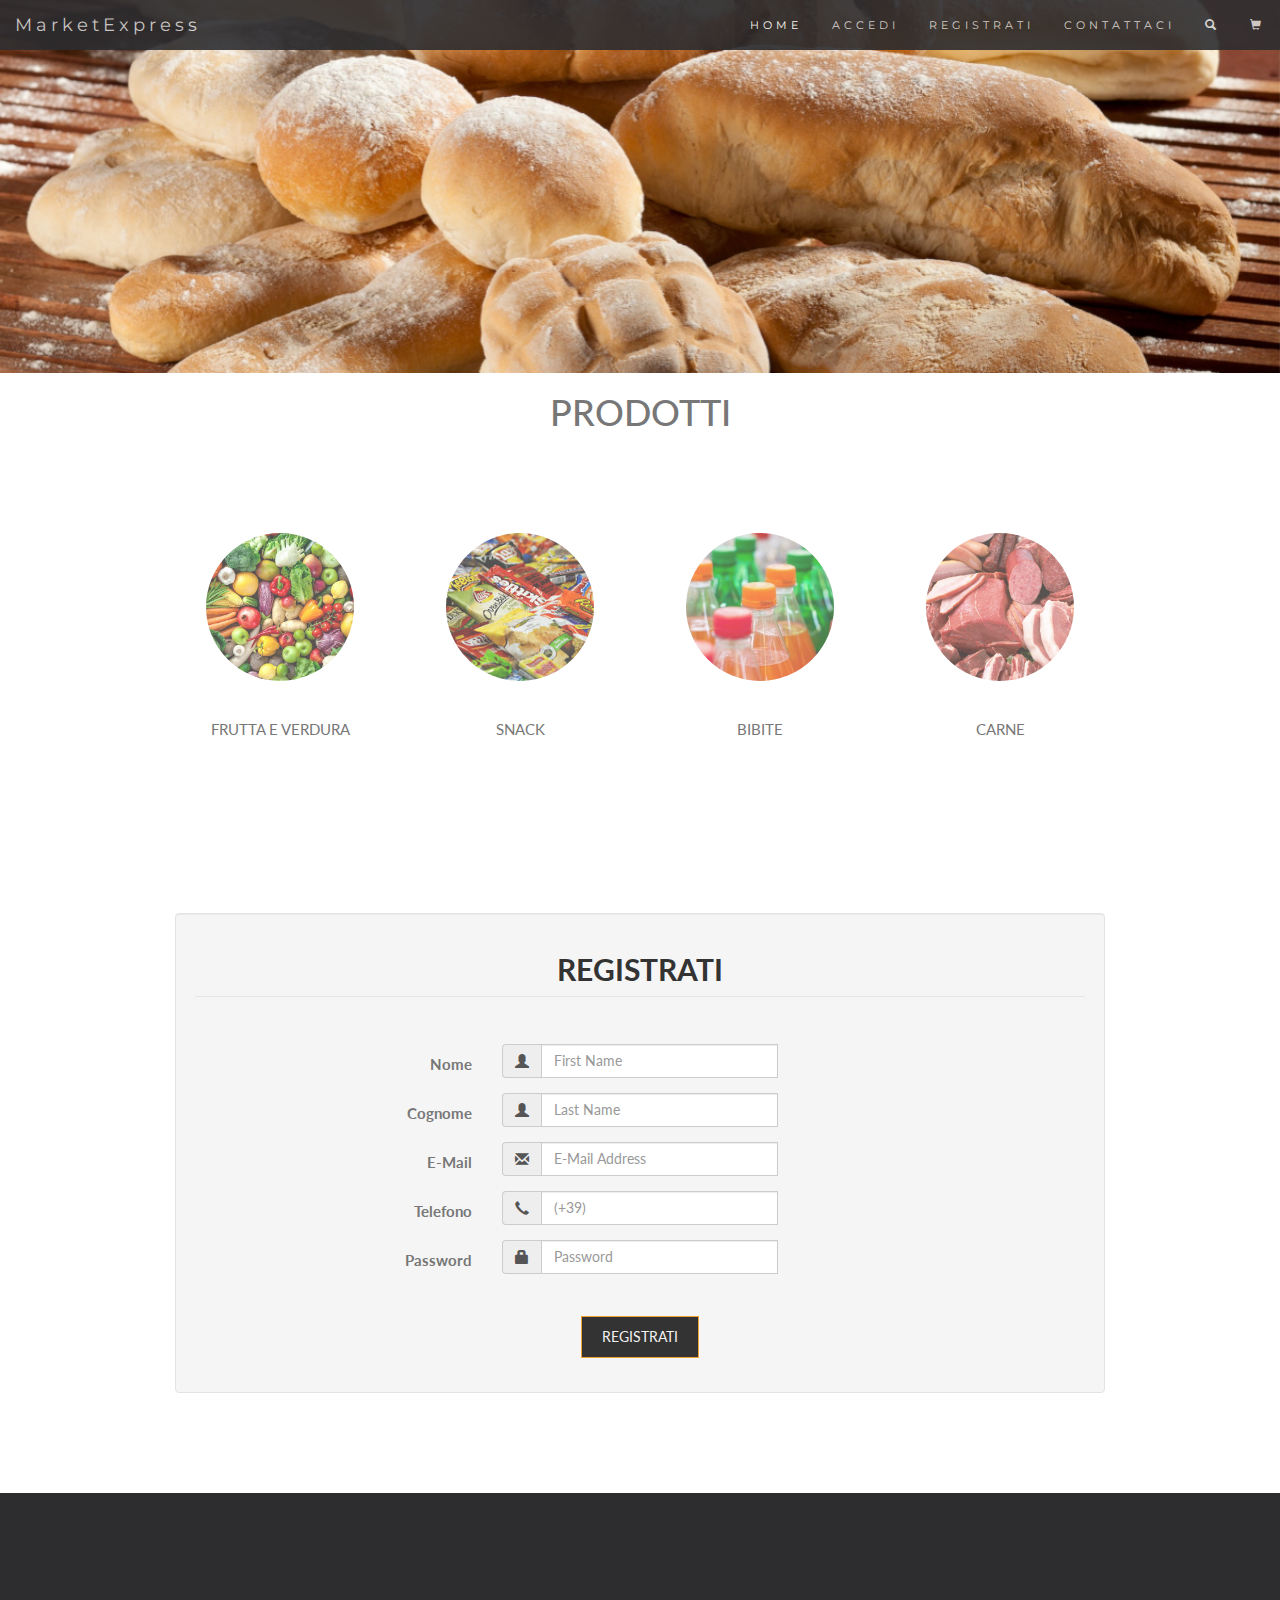
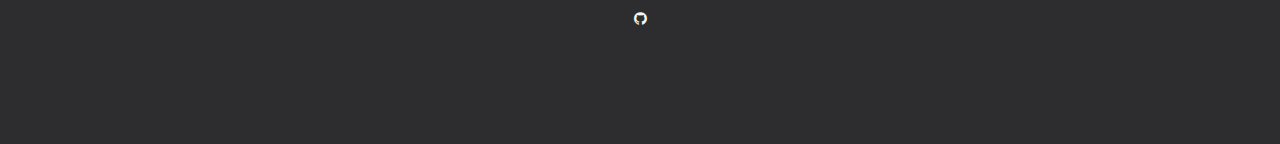
==== Back-end php/FINAL/index.html @ 47814818 "Aggiunta Progetto PHP" ====
<!DOCTYPE html>
<html lang="en">
<head>
  <title>Home | Market Express</title>
  <link href="img/shopcart.png" rel="shortcut icon"/> <!--miss shortcut icon titlebar-->
  <meta charset="utf-8">
  <meta name="viewport" content="width=device-width, initial-scale=1">
  <link rel="stylesheet" href="https://maxcdn.bootstrapcdn.com/bootstrap/3.4.0/css/bootstrap.min.css">
  <link href="https://fonts.googleapis.com/css?family=Lato" rel="stylesheet" type="text/css">
  <link href="https://cdnjs.cloudflare.com/ajax/libs/font-awesome/4.7.0/css/font-awesome.min.css" rel="stylesheet"/>
  <link href="https://fonts.googleapis.com/css?family=Montserrat" rel="stylesheet" type="text/css">
  <link href="styles.css" rel="stylesheet" type="text/css">
  <script src="https://ajax.googleapis.com/ajax/libs/jquery/3.3.1/jquery.min.js"></script>
  <script src="https://maxcdn.bootstrapcdn.com/bootstrap/3.4.0/js/bootstrap.min.js"></script>
</head>
<body id="myPage" data-spy="scroll" data-target=".navbar" data-offset="50">

<nav class="navbar navbar-default navbar-fixed-top">
  <div class="container-fluid">
    <div class="navbar-header">
      <button type="button" class="navbar-toggle" data-toggle="collapse" data-target="#myNavbar">
        <span class="icon-bar"></span>
        <span class="icon-bar"></span>
      </button>
      <a class="navbar-brand" href="#myPage">MarketExpress</a>
    </div>
    <div class="collapse navbar-collapse" id="myNavbar">
      <ul class="nav navbar-nav navbar-right">
        <li><a href="#myPage">HOME</a></li>
        <li><a href="" data-toggle="modal" data-target="#AccessModal">ACCEDI</a></li>
          <li><a href="#registration_form">REGISTRATI</a></li>
        <li><a href="#contact">CONTATTACI</a></li>
        <li><a href="#"><span class="glyphicon glyphicon-search"></span></a></li>
          <li><a href="#"><span class="glyphicon glyphicon-shopping-cart"></span></a></li>
      </ul>
    </div>
  </div>
</nav>
    <!-- AccessModal -->
  <div class="modal fade" id="AccessModal" role="dialog">
    <div class="modal-dialog">
      <!-- Modal content-->
      <div class="modal-content">
        <div class="modal-header">
          <button type="button" class="close" data-dismiss="modal">×</button>
          <h4><span class="glyphicon glyphicon-user"></span> ACCEDI</h4>
        </div>
        <div class="modal-body">
          <form action="" method="post">
            <div class="form-group">
              <label for="e-mail"><span class="glyphicon glyphicon-user"></span> E-Mail</label>
              <input type="text" class="form-control" name="email" placeholder="Inserisci E-mail">
            </div>
            <div class="form-group">
              <label for="psw"><span class="glyphicon glyphicon-lock"></span> Password</label>
              <input type="password" class="form-control" name="password" placeholder="Inserisci Password">
            </div>
              <button type="submit" class="btn btn-block">ACCEDI
                <span class="glyphicon glyphicon-ok"></span>
              </button>
          </form>
        </div>
        <div class="modal-footer">
          <button type="submit" class="btn btn-danger btn-default pull-left" data-dismiss="modal">
            <span class="glyphicon glyphicon-remove"></span> Cancel
          </button>
        </div>
      </div>
    </div>
  </div>
<div id="myCarousel" class="carousel slide" data-ride="carousel">
    <!-- Wrapper for slides -->
    <div class="carousel-inner" role="listbox">
      <div class="item active">
        <img src="img/pane.jpg" alt="pane">
      </div>
      <div class="item">
        <img src="img/verdura.jpg" alt="verdura">
      </div>
      <div class="item">
        <img src="img/carne.jpg" alt="carne">
    </div>
  </div>
  </div>

    <center><h1>PRODOTTI</h1></center>
<!-- Container (The Products Section) -->
<div id="band" class="container text-center">

  <div class="row">
  <div class="col-sm-3">
      <a href="prodotti.php?cat=frutta">
        <img src="img/verdure.jpg" class="img-circle person" alt="Categoria" width="255" height="255">
      </a>
      <p>FRUTTA E VERDURA</p>
    </div>
  <div class="col-sm-3">
      <a href="prodotti.php?cat=snack">
        <img src="img/snack.jpg" class="img-circle person" alt="Categoria"
             width="255" height="255">
      </a>
      <p>SNACK</p>
    </div>
    <div class="col-sm-3">
      <a href="prodotti.php?cat=bibite">
        <img src="img/Bibite.jpg" class="img-circle person" alt="Categoria" width="255" height="255">
      </a>
        <p>BIBITE</p>
    </div>
  <div class="col-sm-3">
      <a href="prodotti.php?cat=carni">
        <img src="img/carni.jpg" class="img-circle person" alt="Categoria"
             width="255" height="255">
      </a>
      <p>CARNE</p>
  </div>

    </div>
    </div>
    <!--Register-->

    <div class="container text-center">

    <form class="well form-horizontal" action=" " method="post"  id="registration_form">

<fieldset>
<!-- Form Name -->
<legend><center><h2><b>REGISTRATI</b></h2></center></legend><br>
<!-- Text input-->
<div class="form-group">
  <label class="col-md-4 control-label">Nome</label>
  <div class="col-md-4 inputGroupContainer">
  <div class="input-group">
  <span class="input-group-addon"><i class="glyphicon glyphicon-user"></i></span>
  <input  name="first_name" placeholder="First Name" class="form-control"  type="text">
    </div>
  </div>
</div>

<!-- Text input-->

<div class="form-group">
  <label class="col-md-4 control-label" >Cognome</label>
    <div class="col-md-4 inputGroupContainer">
    <div class="input-group">
  <span class="input-group-addon"><i class="glyphicon glyphicon-user"></i></span>
  <input name="last_name" placeholder="Last Name" class="form-control"  type="text">
    </div>
  </div>
</div>
<!-- Text input-->
       <div class="form-group">
  <label class="col-md-4 control-label">E-Mail</label>
    <div class="col-md-4 inputGroupContainer">
    <div class="input-group">
        <span class="input-group-addon"><i class="glyphicon glyphicon-envelope"></i></span>
  <input name="regemail" placeholder="E-Mail Address" class="form-control"  type="text">
    </div>
  </div>
</div>
<!-- Text input-->
<div class="form-group">
  <label class="col-md-4 control-label">Telefono</label>
    <div class="col-md-4 inputGroupContainer">
    <div class="input-group">
        <span class="input-group-addon"><i class="glyphicon glyphicon-earphone"></i></span>
  <input name="contact_no" placeholder="(+39)" class="form-control" type="text">
    </div>
  </div>
</div>
<!-- Text input-->
<div class="form-group">
  <label class="col-md-4 control-label" >Password</label>
    <div class="col-md-4 inputGroupContainer">
    <div class="input-group">
  <span class="input-group-addon"><i class="glyphicon glyphicon-lock"></i></span>
  <input name="regpassword" placeholder="Password" class="form-control"  type="password">
    </div>
  </div>
</div>
<div class="form-group">
  <label class="col-md-4 control-label"></label>
  <div class="col-md-4"><br>
    <button type="submit" class="btn btn-warning" >REGISTRATI</button>
  </div>
</div>
</fieldset>
</form>
</div>
<footer id="contact">
        <div class="container text-center">
                        <a href="https://github.com/robertogarau/alternanza_cagliari" class="social"><i class="fa fa-github"></i></a>
            </div>
</footer>

<script>
$(document).ready(function(){
  $('[data-toggle="tooltip"]').tooltip();
  $(".navbar a, footer a[href='#myPage']").on('click', function(event) {
    if (this.hash !== "") {
      event.preventDefault();
      var hash = this.hash;
      $('html, body').animate({
        scrollTop: $(hash).offset().top
      }, 900, function(){
        window.location.hash = hash;
      });
  });
})
</script>

</body>
</html>
---- Back-end php/FINAL/styles.css ----
body {
    font: 400 15px/1.8 Lato, sans-serif;
    color: #777;
  }
  h3, h4 {
    margin: 10px 0 30px 0;
    letter-spacing: 10px;
    font-size: 20px;
    color: #111;
  }
  .container {
    padding: 80px 120px;
  }
  .person {
    border: 10px solid transparent;
    margin-bottom: 25px;
    width: 80%;
    height: 80%;
    opacity: 0.7;
  }
  .person:hover {
    border-color: #f1f1f1;
  }
  .carousel-inner img {
    width: 100%; /* Set width to 100% */

    margin: auto;
  }
  .carousel-caption h3 {
    color: #fff !important;
  }
  @media (max-width: 600px) {
    .carousel-caption {
      display: none; /* Hide the carousel text when the screen is less than 600 pixels wide */
    }
  }
  .bg-1 {
    background: #2d2d30;
    color: #bdbdbd;
  }
  .bg-1 h3 {color: #fff;}
  .bg-1 p {font-style: italic;}
  .list-group-item:first-child {
    border-top-right-radius: 0;
    border-top-left-radius: 0;
  }
  .list-group-item:last-child {
    border-bottom-right-radius: 0;
    border-bottom-left-radius: 0;
  }
  .thumbnail {
    padding: 0 0 15px 0;
    border: none;
    border-radius: 0;
  }
  .thumbnail p {
    margin-top: 15px;
    color: #555;
  }
  .btn {
    padding: 10px 20px;
    background-color: #333;
    color: #f1f1f1;
    border-radius: 0;
    transition: .2s;
  }
  .btn:hover, .btn:focus {
    border: 1px solid #333;
    background-color: #fff;
    color: #000;
  }
  .modal-header, h4, .close {
    background-color: #333;
    color: #fff !important;
    text-align: center;
    font-size: 30px;
  }
  .modal-header, .modal-body {
    padding: 40px 50px;
  }
  .nav-tabs li a {
    color: #777;
  }

  .navbar {
    font-family: Montserrat, sans-serif;
    margin-bottom: 0;
    background-color: #2d2d30;
    border: 0;
    font-size: 11px !important;
    letter-spacing: 4px;
    opacity: 0.9;
  }
  .navbar li a, .navbar .navbar-brand {
    color: #d5d5d5 !important;
  }
  .navbar-nav li a:hover {
    color: #fff !important;
  }
  .navbar-nav li.active a {
    color: #fff !important;
    background-color: #29292c !important;
  }
  .navbar-default .navbar-toggle {
    border-color: transparent;
  }
  .open .dropdown-toggle {
    color: #fff;
    background-color: #555 !important;
  }
  .dropdown-menu li a {
    color: #000 !important;
  }
  .dropdown-menu li a:hover {
    background-color: red !important;
  }
  footer {
    background-color: #2d2d30;
    color: #f5f5f5;
    padding: 32px;
  }
  footer a {
    color: #f5f5f5;
  }
  footer a:hover {
    color: #777;
    text-decoration: none;
  }
  .form-control {
    border-radius: 0;
  }
  textarea {
    resize: none;
  }
  .social{
    margin: 20px;
      }
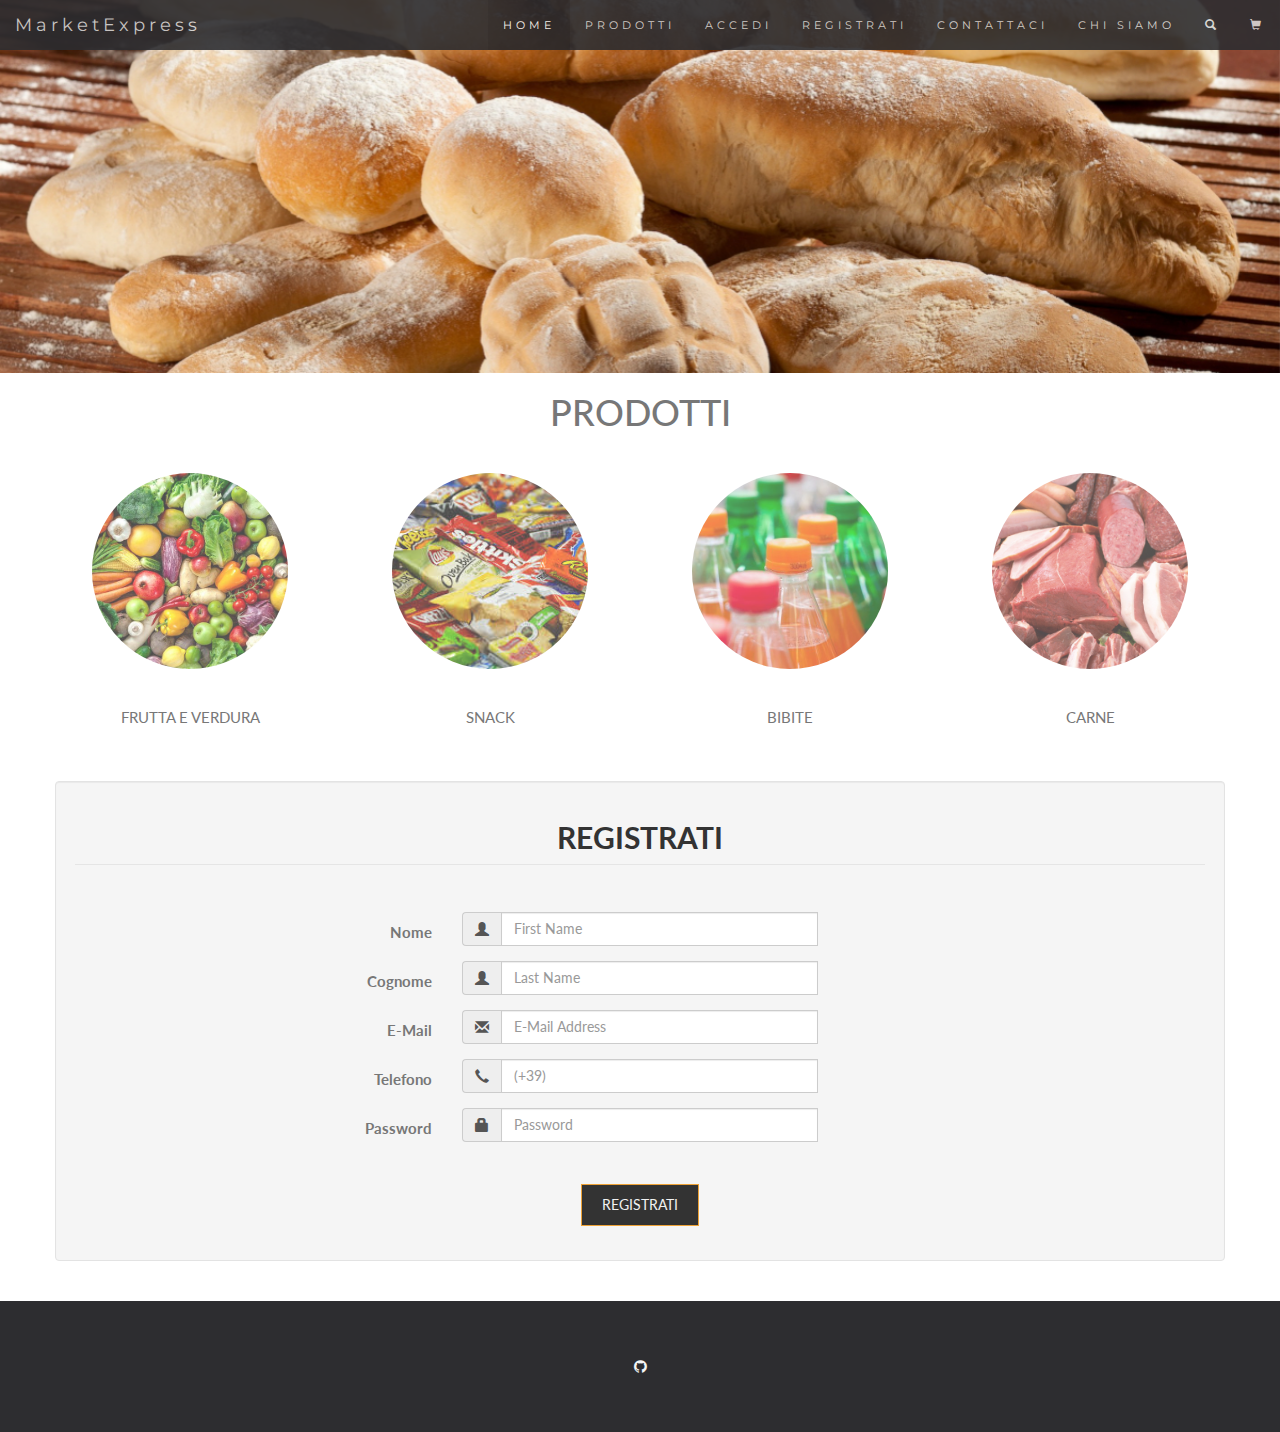
==== commit 19f143b0: "Aggiornamento" ====
--- a/Back-end php/FINAL/index.html
+++ b/Back-end php/FINAL/index.html
@@ -14,7 +14,6 @@
   <script src="https://maxcdn.bootstrapcdn.com/bootstrap/3.4.0/js/bootstrap.min.js"></script>
 </head>
 <body id="myPage" data-spy="scroll" data-target=".navbar" data-offset="50">
-
 <nav class="navbar navbar-default navbar-fixed-top">
   <div class="container-fluid">
     <div class="navbar-header">
@@ -22,14 +21,16 @@
         <span class="icon-bar"></span>
         <span class="icon-bar"></span>
       </button>
-      <a class="navbar-brand" href="#myPage">MarketExpress</a>
+      <a class="navbar-brand" href="index.html">MarketExpress</a>
     </div>
     <div class="collapse navbar-collapse" id="myNavbar">
       <ul class="nav navbar-nav navbar-right">
         <li><a href="#myPage">HOME</a></li>
+        <li><a href="./prodotti.html">PRODOTTI</a></li>
         <li><a href="" data-toggle="modal" data-target="#AccessModal">ACCEDI</a></li>
           <li><a href="#registration_form">REGISTRATI</a></li>
         <li><a href="#contact">CONTATTACI</a></li>
+        <li><a href="./chisiamo.html">CHI SIAMO</a></li>
         <li><a href="#"><span class="glyphicon glyphicon-search"></span></a></li>
           <li><a href="#"><span class="glyphicon glyphicon-shopping-cart"></span></a></li>
       </ul>
@@ -89,26 +90,25 @@
 
   <div class="row">
   <div class="col-sm-3">
-      <a href="prodotti.php?cat=frutta">
+      <a href="prodotti.php?cat=Frutta">
         <img src="img/verdure.jpg" class="img-circle person" alt="Categoria" width="255" height="255">
       </a>
       <p>FRUTTA E VERDURA</p>
     </div>
   <div class="col-sm-3">
-      <a href="prodotti.php?cat=snack">
-        <img src="img/snack.jpg" class="img-circle person" alt="Categoria"
-             width="255" height="255">
+      <a href="prodotti.php?cat=Snack">
+        <img src="img/snack.jpg" class="img-circle person" alt="Categoria" width="255" height="255">
       </a>
       <p>SNACK</p>
     </div>
     <div class="col-sm-3">
-      <a href="prodotti.php?cat=bibite">
+      <a href="prodotti.php?cat=Bibite">
         <img src="img/Bibite.jpg" class="img-circle person" alt="Categoria" width="255" height="255">
       </a>
         <p>BIBITE</p>
     </div>
   <div class="col-sm-3">
-      <a href="prodotti.php?cat=carni">
+      <a href="prodotti.php?cat=Carni">
         <img src="img/carni.jpg" class="img-circle person" alt="Categoria"
              width="255" height="255">
       </a>
--- a/Back-end php/FINAL/styles.css
+++ b/Back-end php/FINAL/styles.css
@@ -135,3 +135,99 @@
   .social{
     margin: 20px;
       }
+#test{
+  border: 1px solid black;
+  width: 60%;
+}
+#shopping{
+  border: 1px solid black;
+  width: 30%;
+  height: 40%;
+  float: right;
+  position: absolute;
+}
+#middle{
+  height: 50%;
+  border: 1px solid black;
+}
+.container {
+  padding: 2rem 0rem;
+}
+
+h4 {
+  margin: 2rem 0rem 1rem;
+}
+
+.table-image {
+  td, th {
+    vertical-align: middle;
+  }
+}
+.lato{
+  position: absolute;
+  float: right;
+  width: 40%;
+  height: 40%;
+}
+.containercustom{
+  width: 100%;
+}
+
+.textalignleft{
+  text-align:left;
+}
+
+
+
+
+
+.param {
+    margin-bottom: 7px;
+    line-height: 1.4;
+}
+.param-inline dt {
+    display: inline-block;
+}
+.param dt {
+    margin: 0;
+    margin-right: 7px;
+    font-weight: 600;
+}
+.param-inline dd {
+    vertical-align: baseline;
+    display: inline-block;
+}
+
+.param dd {
+    margin: 0;
+    vertical-align: baseline;
+}
+
+.shopping-cart-wrap .price {
+    color: #007bff;
+    font-size: 18px;
+    font-weight: bold;
+    margin-right: 5px;
+    display: block;
+}
+var {
+    font-style: normal;
+}
+
+.media img {
+    margin-right: 1rem;
+}
+.img-sm {
+    width: 90px;
+    max-height: 75px;
+    object-fit: cover;
+}
+
+.lista-spesa-container{
+  background: #f5f5f5 !important;
+  padding-top:25px;
+  padding-bottom: 30px;
+}
+.bordo{
+  border: 1px solid #e3e3e3;
+}
